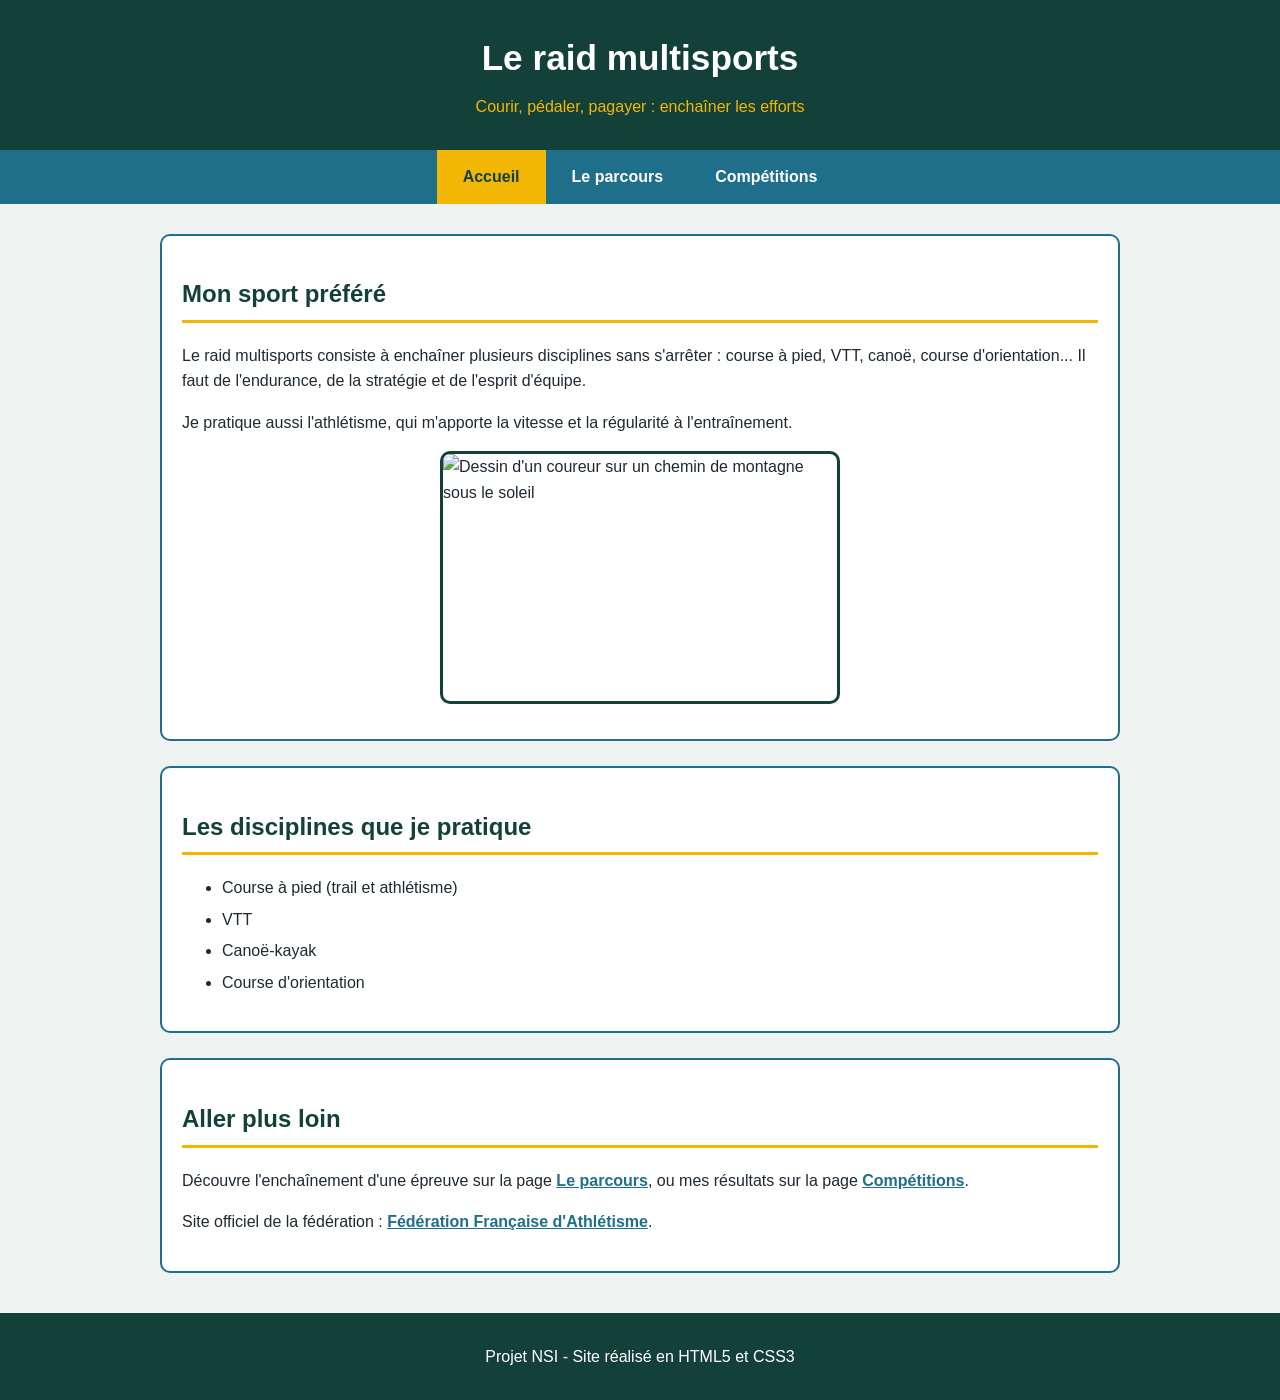
==== files (1)/index.html @ bde683c2 "Add files via upload" ====
<!DOCTYPE html>
<!-- Déclare que le document est du HTML5 -->
<html lang="fr"> <!-- lang="fr" : la page est en français (utile pour l'accessibilité) -->

<head>
  <meta charset="UTF-8"> <!-- encodage : permet d'afficher les accents (é, è, à...) -->
  <meta name="viewport" content="width=device-width, initial-scale=1.0"> <!-- adapte la page aux téléphones -->
  <title>Accueil - Mon sport : le raid multisports</title> <!-- titre affiché dans l'onglet -->
  <link rel="stylesheet" href="style.css"> <!-- lien vers la feuille de style externe -->
</head>

<body>

  <!-- ===== EN-TÊTE : titre principal de la page ===== -->
  <header>
    <h1>Le raid multisports</h1> <!-- un seul h1 par page -->
    <p>Courir, pédaler, pagayer : enchaîner les efforts</p>
  </header>

  <!-- ===== MENU DE NAVIGATION : identique sur les 3 pages ===== -->
  <nav id="menu">
    <ul>
      <!-- class="actif" indique la page courante -->
      <li><a href="index.html" class="actif">Accueil</a></li>
      <li><a href="parcours.html">Le parcours</a></li>
      <li><a href="competitions.html">Compétitions</a></li>
    </ul>
  </nav>

  <!-- ===== CONTENU PRINCIPAL ===== -->
  <main>

    <!-- Section 1 : présentation -->
    <section class="carte">
      <h2>Mon sport préféré</h2>
      <p>
        Le raid multisports consiste à enchaîner plusieurs disciplines
        sans s'arrêter : course à pied, VTT, canoë, course d'orientation...
        Il faut de l'endurance, de la stratégie et de l'esprit d'équipe.
      </p>
      <p>
        Je pratique aussi l'athlétisme, qui m'apporte la vitesse
        et la régularité à l'entraînement.
      </p>
      <!-- Image 1 : id="image-accueil" pour la styliser avec #image-accueil -->
      <img id="image-accueil" src="images/course.svg"
           alt="Dessin d'un coureur sur un chemin de montagne sous le soleil"
           width="400" height="250">
    </section>

    <!-- Section 2 : liste à puces -->
    <section class="carte">
      <h2>Les disciplines que je pratique</h2>
      <ul class="liste-disciplines">
        <li>Course à pied (trail et athlétisme)</li>
        <li>VTT</li>
        <li>Canoë-kayak</li>
        <li>Course d'orientation</li>
      </ul>
    </section>

    <!-- Section 3 : liens (interne + externe) -->
    <section class="carte">
      <h2>Aller plus loin</h2>
      <p>
        Découvre l'enchaînement d'une épreuve sur la page
        <!-- lien INTERNE : fichier de mon site -->
        <a href="parcours.html">Le parcours</a>,
        ou mes résultats sur la page
        <a href="competitions.html">Compétitions</a>.
      </p>
      <p>
        Site officiel de la fédération :
        <!-- lien EXTERNE : adresse complète + target="_blank" pour l'ouvrir dans un nouvel onglet -->
        <a href="https://www.athle.fr" target="_blank">Fédération Française d'Athlétisme</a>.
      </p>
    </section>

  </main>

  <!-- ===== PIED DE PAGE ===== -->
  <footer>
    <p>Projet NSI - Site réalisé en HTML5 et CSS3</p>
  </footer>

</body>
</html>
---- files (1)/style.css ----
/* =====================================================
   style.css : feuille de style UNIQUE du site
   Elle est liée à chaque page avec <link rel="stylesheet" href="style.css">
   ===================================================== */

/* ---------- 1. RÈGLES GÉNÉRALES ---------- */

/* Le sélecteur * cible TOUS les éléments.
   box-sizing: border-box => le padding et la bordure sont inclus dans la largeur
   d'un élément (sinon un élément de 300px + padding devient plus large que 300px) */
* {
  box-sizing: border-box;
}

/* Style de toute la page : police, couleur de fond, couleur du texte */
body {
  font-family: Verdana, Arial, sans-serif; /* police propre, avec une police de secours */
  background-color: #eef3f1;               /* fond gris-vert très clair */
  color: #1f2933;                          /* texte presque noir (plus doux que le noir pur) */
  line-height: 1.6;                        /* espace entre les lignes : texte plus lisible */
  margin: 0;                               /* supprime la marge par défaut du navigateur */
}

/* ---------- 2. EN-TÊTE (header) ---------- */

header {
  background-color: #14403a;  /* vert foncé */
  color: white;               /* texte blanc */
  text-align: center;         /* texte centré horizontalement */
  padding: 30px 20px;         /* espace INTÉRIEUR : 30px haut/bas, 20px gauche/droite */
}

header h1 {
  margin: 0 0 8px 0;          /* marge extérieure : haut 0, droite 0, bas 8px, gauche 0 */
  font-size: 2.2em;
}

header p {
  margin: 0;
  color: #f2b705;             /* sous-titre en jaune */
}

/* ---------- 3. MENU DE NAVIGATION (identifiant unique : #menu) ---------- */

/* Un id (#) est UNIQUE dans une page : ici il n'y a qu'un seul menu */
#menu {
  background-color: #1f6f8b;  /* bleu */
}

#menu ul {
  list-style: none;           /* enlève les puces de la liste */
  margin: 0;
  padding: 0;                 /* enlève le retrait par défaut de la liste */
  display: flex;              /* flexbox : les <li> se placent côte à côte */
  justify-content: center;    /* ... et sont centrés horizontalement */
}

#menu a {
  display: block;             /* tout le rectangle du lien est cliquable, pas seulement le texte */
  padding: 14px 26px;
  color: white;
  text-decoration: none;      /* enlève le soulignement des liens */
  font-weight: bold;
}

/* :hover = quand la souris passe sur le lien */
#menu a:hover {
  background-color: #14403a;
}

/* Une classe (.) peut être utilisée sur plusieurs éléments.
   .actif sert à repérer la page où l'on se trouve */
#menu a.actif {
  background-color: #f2b705;
  color: #14403a;
}

/* ---------- 4. CONTENU PRINCIPAL ---------- */

main {
  max-width: 1000px;          /* le contenu ne dépasse pas 1000px de large */
  margin: 30px auto;          /* auto à gauche/droite => bloc centré dans la page */
  padding: 0 20px;
}

/* Titres de section */
h2 {
  color: #14403a;
  border-bottom: 3px solid #f2b705;  /* trait jaune sous le titre */
  padding-bottom: 6px;
}

/* Classe .carte : un bloc blanc encadré, réutilisé plusieurs fois */
.carte {
  background-color: white;
  border: 2px solid #1f6f8b;  /* bordure : épaisseur, style, couleur */
  border-radius: 10px;        /* coins arrondis */
  padding: 20px;
  margin-bottom: 25px;        /* espace sous chaque carte */
}

/* Images : jamais plus larges que leur conteneur (important pour le mobile) */
img {
  max-width: 100%;
  height: auto;               /* garde les proportions de l'image */
}

/* #image-accueil : id appliqué à l'image principale de la page d'accueil */
#image-accueil {
  display: block;             /* nécessaire pour pouvoir la centrer avec margin auto */
  margin: 15px auto;
  border-radius: 10px;
  border: 3px solid #14403a;
}

/* Liens dans le contenu */
main a {
  color: #1f6f8b;
  font-weight: bold;
}

/* Liste à puces du contenu */
ul.liste-disciplines li {
  margin-bottom: 6px;
}

/* ---------- 5. PAGE PARCOURS : frise de gauche à droite ---------- */

/* #parcours est le conteneur de toutes les étapes */
#parcours {
  display: flex;                   /* Application du flexbox : les enfants s'alignent sur une ligne */
  justify-content: space-between;  /* espace réparti ENTRE les éléments (premier à gauche, dernier à droite) */
  align-items: center;             /* centre les éléments verticalement */
  gap: 10px;                       /* espace minimum entre les éléments */
}

/* Classe .etape : une carte pour chaque discipline */
.etape {
  flex: 1;                         /* chaque étape prend la même part de la largeur */
  background-color: white;
  border: 2px solid #14403a;
  border-radius: 10px;
  padding: 12px;
  text-align: center;
}

.etape h3 {
  margin: 8px 0;
  color: #1f6f8b;
}

.etape p {
  margin: 0;
  font-size: 0.9em;
}

/* Classe .fleche : la flèche entre deux étapes */
.fleche {
  font-size: 2.5em;
  color: #f2b705;
  font-weight: bold;
}

/* ---------- 6. PAGE COMPÉTITIONS : le tableau ---------- */

table {
  width: 100%;
  border-collapse: collapse;       /* fusionne les bordures voisines en un seul trait */
  background-color: white;
}

/* th = cellule d'en-tête ; td = cellule de données */
th, td {
  border: 1px solid #1f6f8b;
  padding: 10px;
  text-align: left;
}

thead th {
  background-color: #14403a;       /* en-tête vert foncé */
  color: white;
}

/* Une ligne sur deux en couleur : tr:nth-child(even) = lignes paires */
tbody tr:nth-child(even) {
  background-color: #e3eeeb;
}

caption {
  caption-side: bottom;            /* légende sous le tableau */
  padding: 8px;
  font-style: italic;
}

/* ---------- 7. PIED DE PAGE ---------- */

footer {
  background-color: #14403a;
  color: white;
  text-align: center;
  padding: 15px;
  margin-top: 40px;
}

/* ---------- 8. RESPONSIVE (adaptation aux petits écrans) ---------- */

/* Ces règles ne s'appliquent QUE si l'écran fait 800px de large ou moins */
@media (max-width: 800px) {

  /* Le parcours passe en colonne : les étapes s'empilent verticalement */
  #parcours {
    flex-direction: column;
  }

  /* La flèche est tournée de 90° pour pointer vers le bas */
  .fleche {
    transform: rotate(90deg);
  }

  /* Le menu s'empile aussi */
  #menu ul {
    flex-direction: column;
    text-align: center;
  }
}
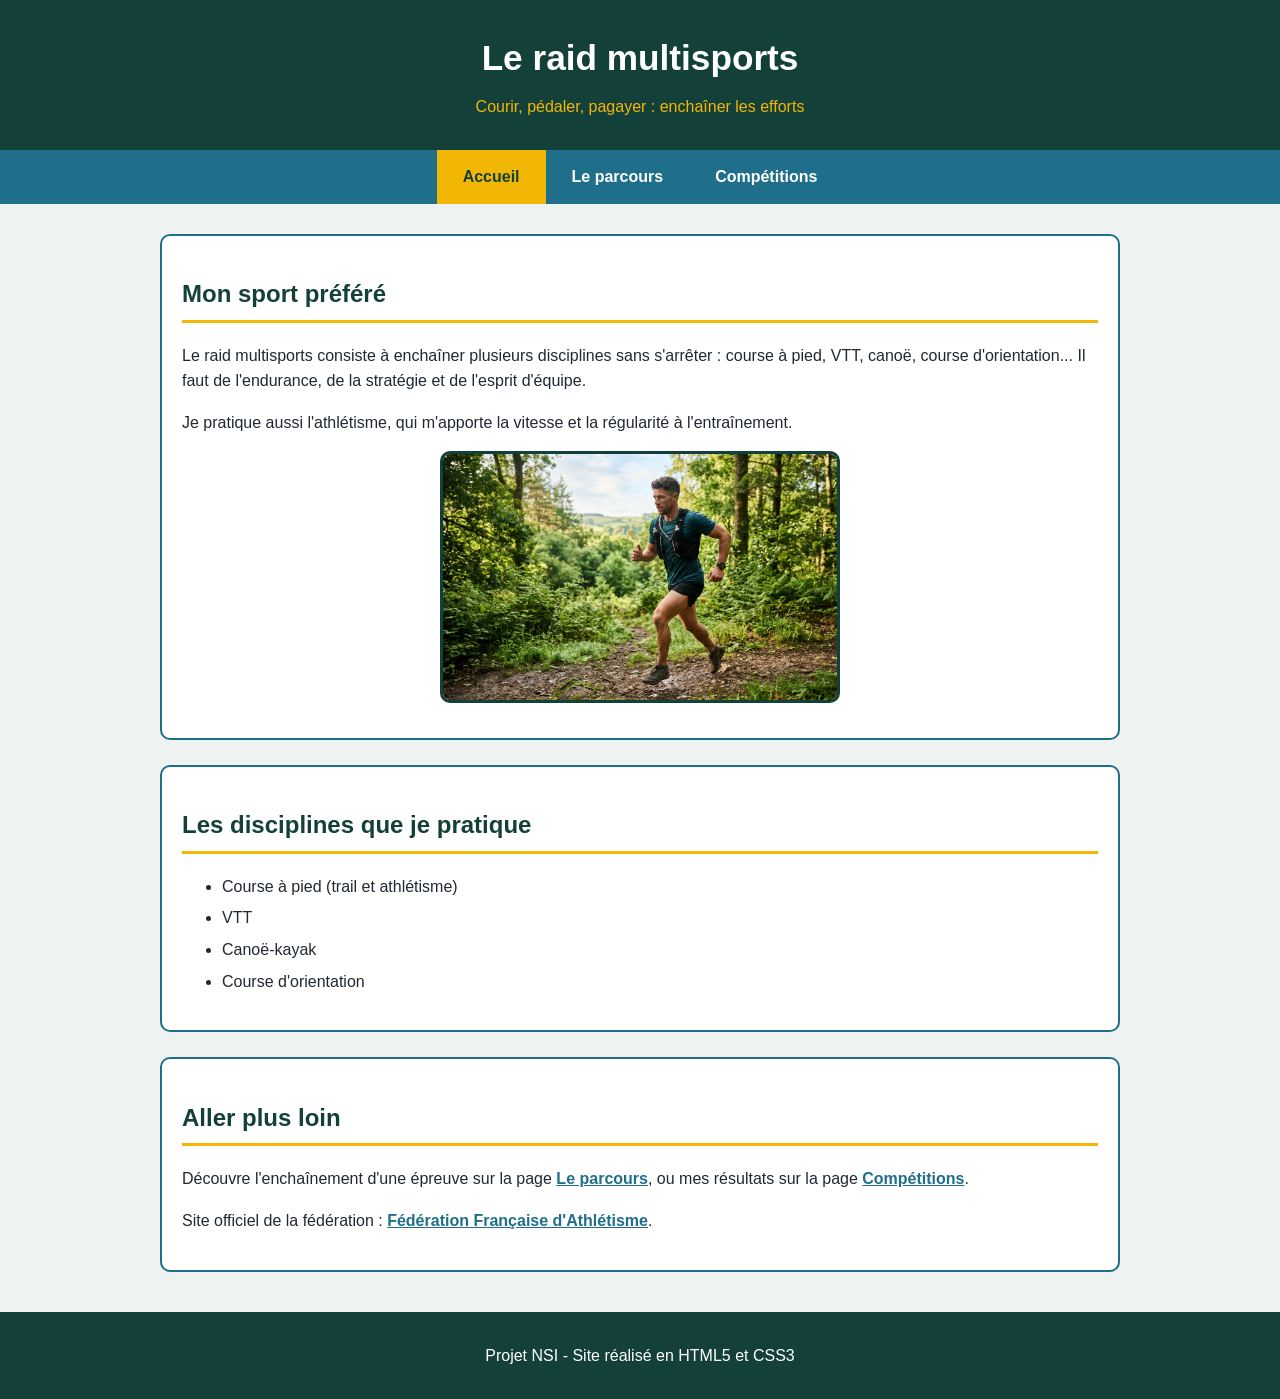
==== commit f33e69a6: "Update index.html" ====
--- a/files (1)/index.html
+++ b/files (1)/index.html
@@ -43,7 +43,7 @@
         et la régularité à l'entraînement.
       </p>
       <!-- Image 1 : id="image-accueil" pour la styliser avec #image-accueil -->
-      <img id="image-accueil" src="images/course.svg"
+      <img id="image-accueil" src="coureur.jpg"
            alt="Dessin d'un coureur sur un chemin de montagne sous le soleil"
            width="400" height="250">
     </section>
